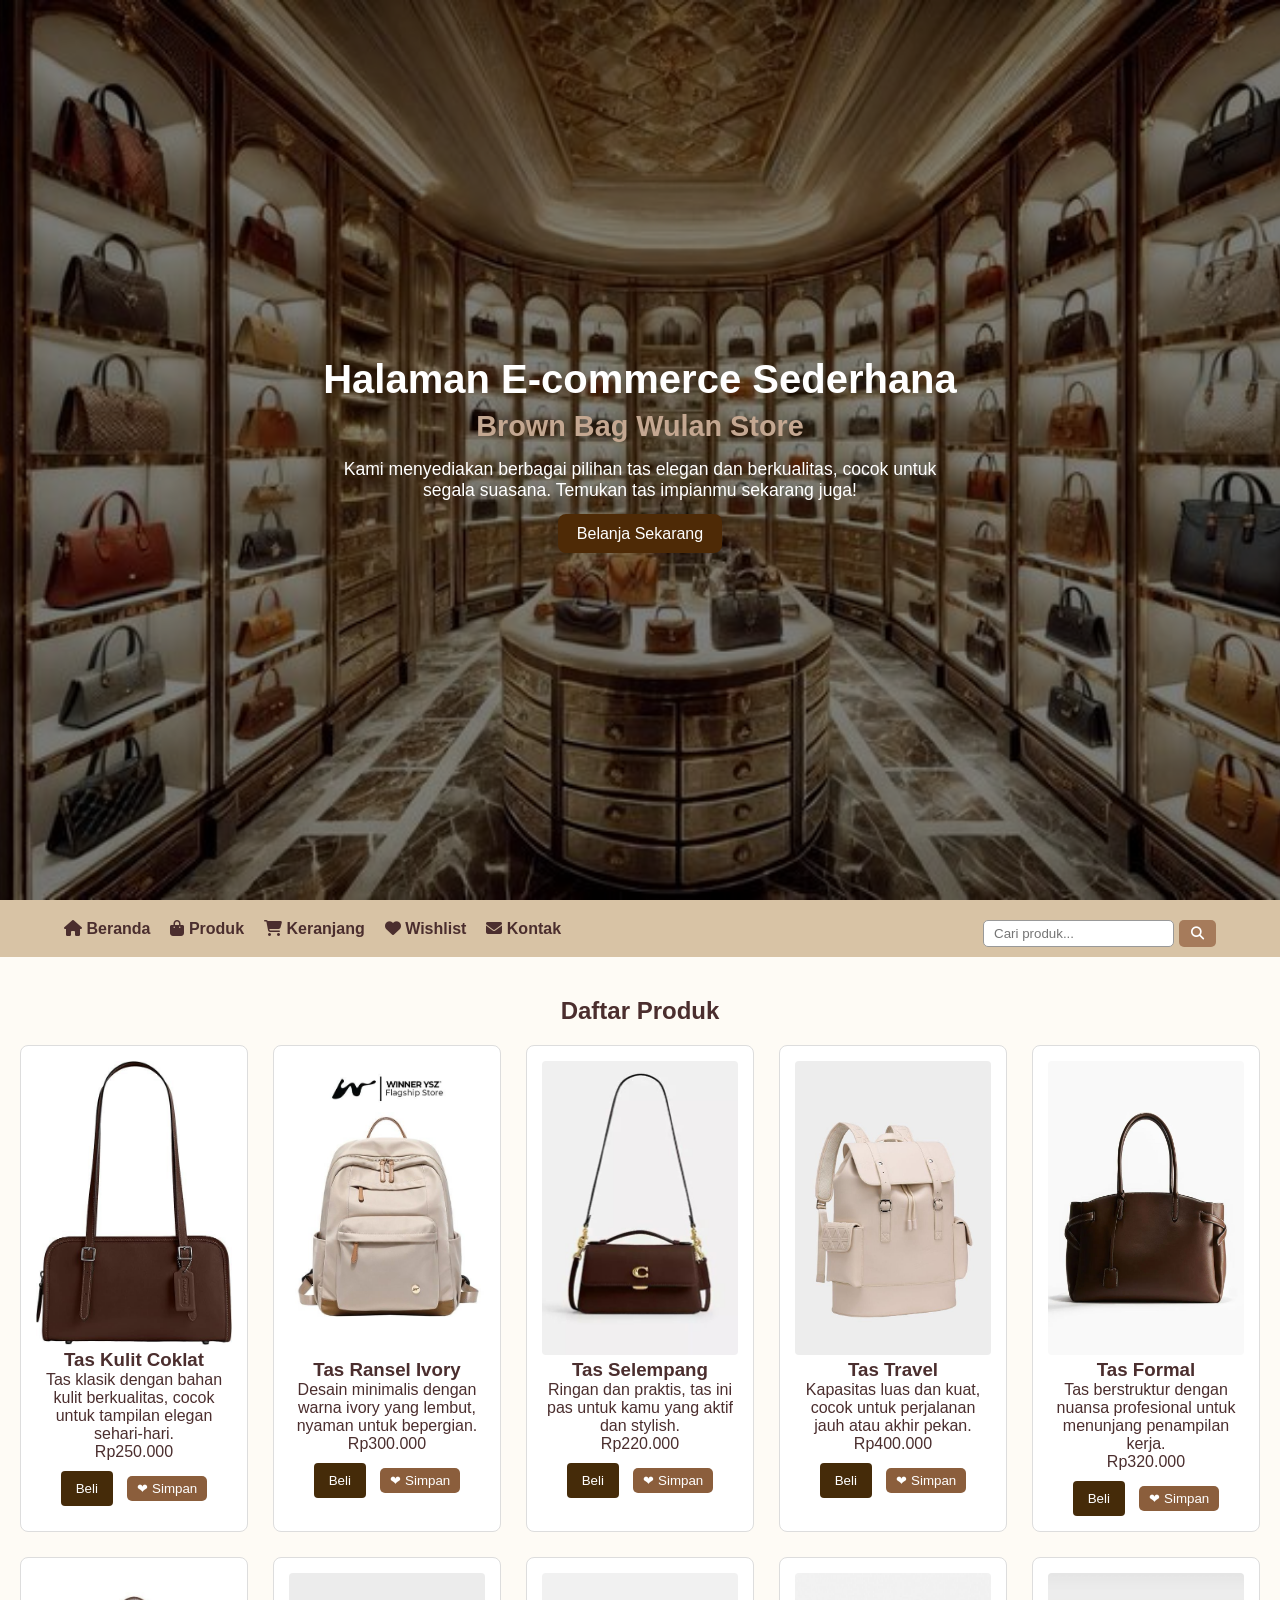
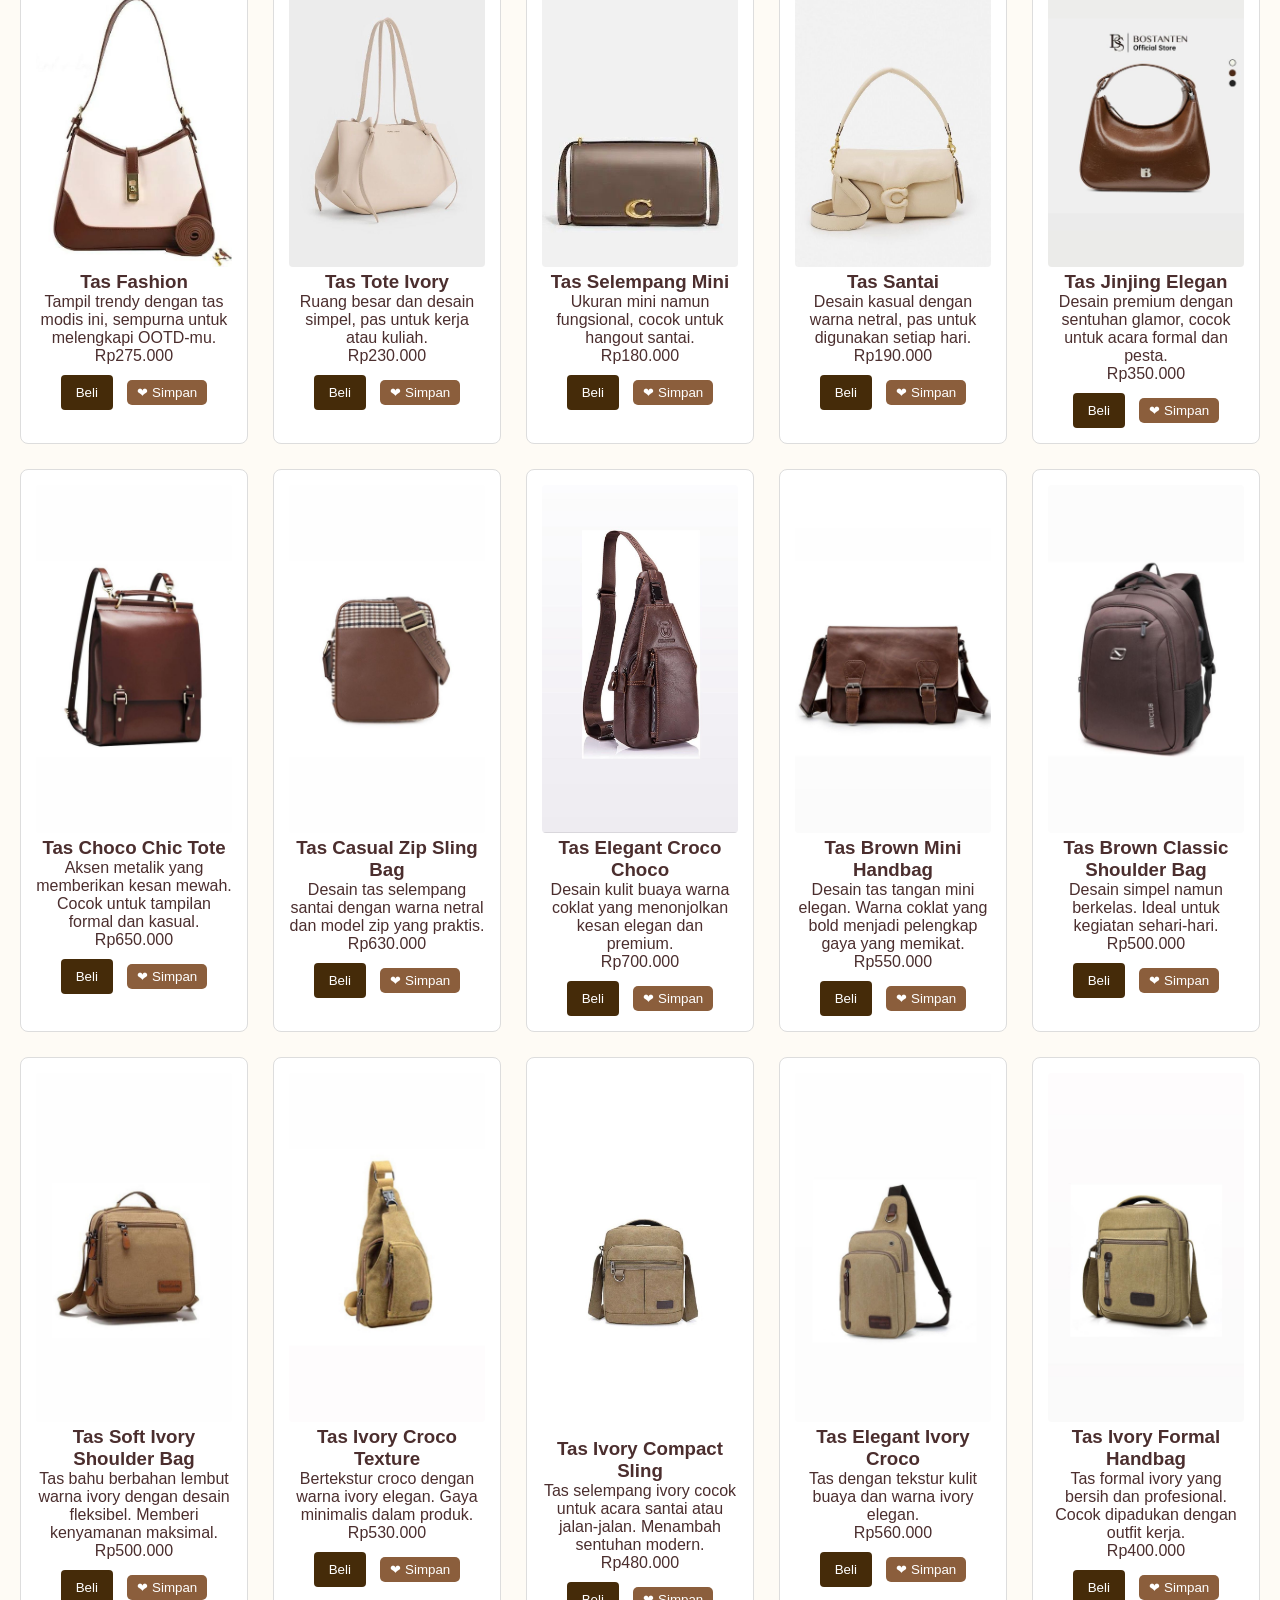
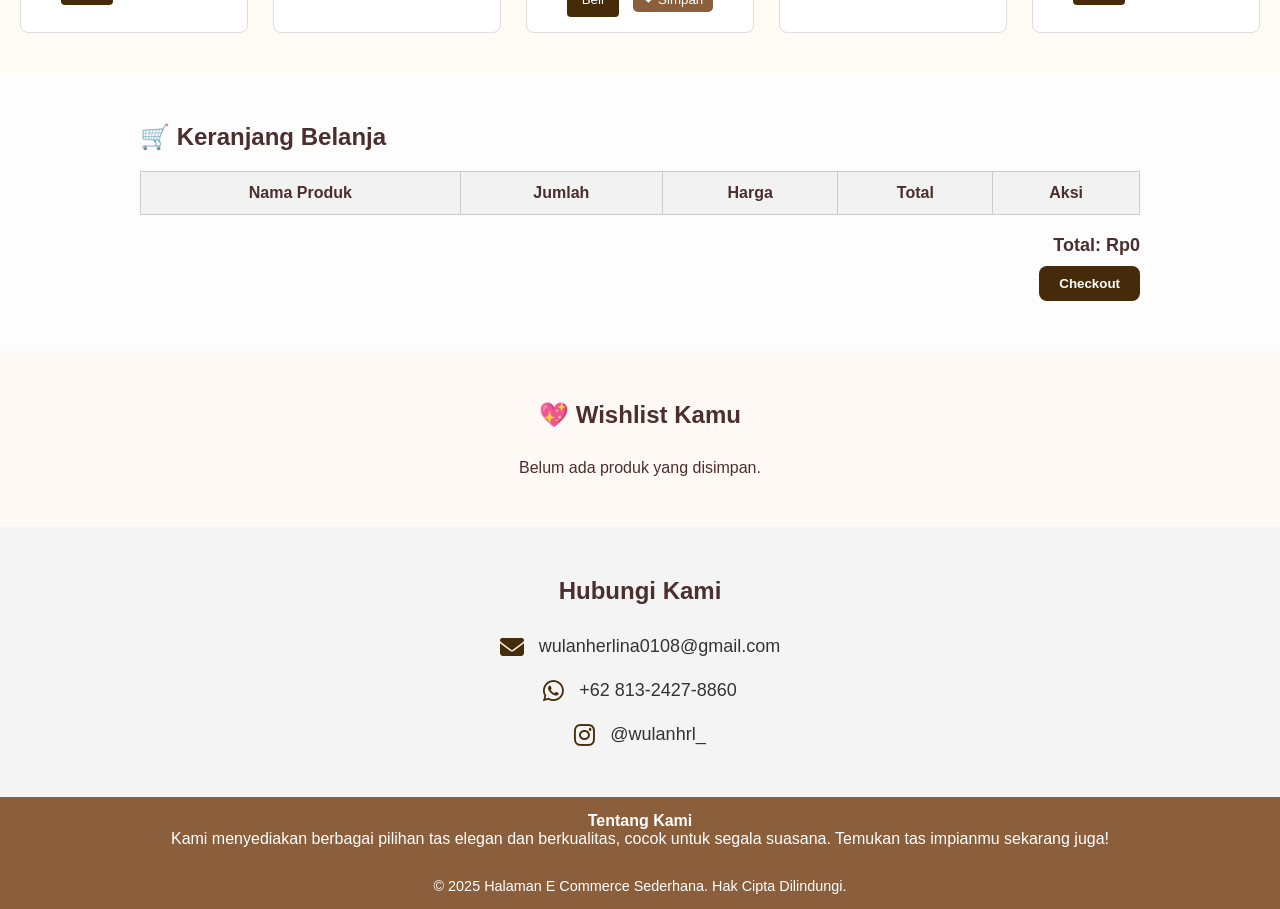
==== index.html @ 9aca9871 "Initial commit" ====
<!DOCTYPE html>
<html lang="id">
<head>
  <meta charset="UTF-8" />
  <meta name="viewport" content="width=device-width, initial-scale=1.0"/>
  <title>Halaman E-commerce Sederhana</title>
  <link rel="stylesheet" href="css/style.css" />
  <link rel="stylesheet" href="https://cdnjs.cloudflare.com/ajax/libs/font-awesome/6.5.0/css/all.min.css">
</head>
<body>

  <!-- Hero Section / Beranda -->
  <header class="hero">
    <div class="overlay"></div>
    <div class="hero-content">
      <h1>Halaman E-commerce Sederhana</h1>
      <h2>Brown Bag Wulan Store</h2>
      <p>Kami menyediakan berbagai pilihan tas elegan dan berkualitas, cocok untuk segala suasana. Temukan tas impianmu sekarang juga!</p>
      <a href="#produk" class="btn">Belanja Sekarang</a>
    </div>
  </header>

  <!-- Navigasi -->
  <nav class="main-nav">
    <ul>
      <li><a href="#"><i class="fa fa-home"></i> Beranda</a></li>
      <li><a href="#produk"><i class="fa fa-bag-shopping"></i> Produk</a></li>
      <li><a href="#keranjang"><i class="fa fa-cart-shopping"></i> Keranjang</a></li>
      <li><a href="#wishlist"><i class="fa fa-heart"></i> Wishlist</a></li>
      <li><a href="#kontak"><i class="fa fa-envelope"></i> Kontak</a></li>
    </ul>
    <div class="search-box">
      <input type="text" placeholder="Cari produk...">
      <button><i class="fas fa-search"></i></button>
    </div>
  </nav>

  <!-- Produk -->
  <main id="produk">
    <h2>Daftar Produk</h2>
    <div class="product-grid">
  
      <div class="product">
        <img src="image/tas1.jpg" alt="Tas Kulit Coklat">
        <h3>Tas Kulit Coklat</h3>
        <p>Tas klasik dengan bahan kulit berkualitas, cocok untuk tampilan elegan sehari-hari.</p>
        <p>Rp250.000</p>
        <button class="beli-btn" data-nama="Tas Kulit Coklat" data-harga="250000">Beli</button>
      </div>
  
      <div class="product">
        <img src="image/tas2.jpg" alt="Tas Ransel Ivory">
        <h3>Tas Ransel Ivory</h3>
        <p>Desain minimalis dengan warna ivory yang lembut, nyaman untuk bepergian.</p>
        <p>Rp300.000</p>
        <button class="beli-btn" data-nama="Tas Ransel Ivory" data-harga="300000">Beli</button>
      </div>
  
      <div class="product">
        <img src="image/tas3.jpg" alt="Tas Selempang">
        <h3>Tas Selempang</h3>
        <p>Ringan dan praktis, tas ini pas untuk kamu yang aktif dan stylish.</p>
        <p>Rp220.000</p>
        <button class="beli-btn" data-nama="Tas Selempang" data-harga="220000">Beli</button>
      </div>
  
      <div class="product">
        <img src="image/tas4.jpg" alt="Tas Travel">
        <h3>Tas Travel</h3>
        <p>Kapasitas luas dan kuat, cocok untuk perjalanan jauh atau akhir pekan.</p>
        <p>Rp400.000</p>
        <button class="beli-btn" data-nama="Tas Travel" data-harga="400000">Beli</button>
      </div>
  
      <div class="product">
        <img src="image/tas5.jpg" alt="Tas Formal">
        <h3>Tas Formal</h3>
        <p>Tas berstruktur dengan nuansa profesional untuk menunjang penampilan kerja.</p>
        <p>Rp320.000</p> 
        <button class="beli-btn" data-nama="Tas Formal" data-harga="320000">Beli</button>
      </div>
  
      <div class="product">
        <img src="image/tas6.jpg" alt="Tas Fashion">
        <h3>Tas Fashion</h3>
        <p>Tampil trendy dengan tas modis ini, sempurna untuk melengkapi OOTD-mu.</p>
        <p>Rp275.000</p>
        <button class="beli-btn" data-nama="Tas Fashion" data-harga="275000">Beli</button>
      </div>
  
      <div class="product">
        <img src="image/tas7.jpg" alt="Tas Tote Ivory">
        <h3>Tas Tote Ivory</h3>
        <p>Ruang besar dan desain simpel, pas untuk kerja atau kuliah.</p>
        <p>Rp230.000</p>
        <button class="beli-btn" data-nama="Tas Tote Ivory" data-harga="230000">Beli</button>
      </div>

      <div class="product">
        <img src="image/tas8.jpg" alt="Tas Selempang Mini">
        <h3>Tas Selempang Mini</h3>
        <p>Ukuran mini namun fungsional, cocok untuk hangout santai.</p>
        <p>Rp180.000</p>
        <button class="beli-btn" data-nama="Tas Selempang Mini" data-harga="180000">Beli</button>
      </div>
  
      <div class="product">
        <img src="image/tas9.jpg" alt="Tas Santai">
        <h3>Tas Santai</h3>
        <p>Desain kasual dengan warna netral, pas untuk digunakan setiap hari.</p>
        <p>Rp190.000</p>
        <button class="beli-btn" data-nama="Tas Santai" data-harga="190000">Beli</button>
      </div>

      <div class="product">
        <img src="image/tas10.jpg" alt="Tas Jinjing Elegan">
        <h3>Tas Jinjing Elegan</h3>
        <p>Desain premium dengan sentuhan glamor, cocok untuk acara formal dan pesta.</p>
        <p>Rp350.000</p>
        <button class="beli-btn" data-nama="Tas Jinjing Elegan" data-harga="350000">Beli</button>
      </div>

      <div class="product">
        <img src="image/tas11.jpg" alt="Tas Choco Chic Tote">
        <h3>Tas Choco Chic Tote</h3>
        <p>Aksen metalik yang memberikan kesan mewah. Cocok untuk tampilan formal dan kasual.</p>
        <p>Rp650.000</p>
        <button class="beli-btn" data-nama="Tas Choco Chic Tote" data-harga="650000">Beli</button>
      </div>

      <div class="product">
        <img src="image/tas12.jpg" alt="Tas Casual Zip Sling Bag">
        <h3>Tas Casual Zip Sling Bag</h3>
        <p>Desain tas selempang santai dengan warna netral dan model zip yang praktis.</p>
        <p>Rp630.000</p>
        <button class="beli-btn" data-nama="Tas Casual Zip Sling Bag" data-harga="630000">Beli</button>
      </div>

      <div class="product">
        <img src="image/tas13.jpg" alt="Tas Elegant Croco Choco">
        <h3>Tas Elegant Croco Choco</h3>
        <p>Desain kulit buaya warna coklat yang menonjolkan kesan elegan dan premium.</p>
        <p>Rp700.000</p>
        <button class="beli-btn" data-nama="Tas Elegant Croco Choco" data-harga="700000">Beli</button>
      </div>

      <div class="product">
        <img src="image/tas14.jpg" alt="Tas Brown Mini Handbag">
        <h3>Tas Brown Mini Handbag</h3>
        <p>Desain tas tangan mini elegan. Warna coklat yang bold menjadi pelengkap gaya yang memikat.</p>
        <p>Rp550.000</p>
        <button class="beli-btn" data-nama="Tas Brown Mini Handbag" data-harga="550000">Beli</button>
      </div>

      <div class="product">
        <img src="image/tas15.jpg" alt="Tas Brown Classic Shoulder Bag">
        <h3>Tas Brown Classic Shoulder Bag</h3>
        <p>Desain simpel namun berkelas. Ideal untuk kegiatan sehari-hari.</p>
        <p>Rp500.000</p>
        <button class="beli-btn" data-nama="Tas Brown Classic Shoulder Bag" data-harga="500000">Beli</button>
      </div>

      <div class="product">
        <img src="image/tas16.jpg" alt="Tas Soft Ivory Shoulder Bag">
        <h3>Tas Soft Ivory Shoulder Bag</h3>
        <p>Tas bahu berbahan lembut warna ivory dengan desain fleksibel. Memberi kenyamanan maksimal.</p>
        <p>Rp500.000</p>
        <button class="beli-btn" data-nama="Tas Soft Ivory Shoulder Bag" data-harga="500000">Beli</button>
      </div>

      <div class="product">
        <img src="image/tas17.jpg" alt="Tas Ivory Croco Texture ">
        <h3>Tas Ivory Croco Texture</h3>
        <p>Bertekstur croco dengan warna ivory elegan. Gaya minimalis dalam produk.</p>
        <p>Rp530.000</p>
        <button class="beli-btn" data-nama="Tas Ivory Croco Texture " data-harga="530000">Beli</button>
      </div>

      <div class="product">
        <img src="image/tas18.jpg" alt="Tas Ivory Compact Sling">
        <h3>Tas Ivory Compact Sling</h3>
        <p>Tas selempang ivory cocok untuk acara santai atau jalan-jalan. Menambah sentuhan modern.</p>
        <p>Rp480.000</p>
        <button class="beli-btn" data-nama="Tas Ivory Compact Sling" data-harga="480000">Beli</button>
      </div>

      <div class="product">
        <img src="image/tas19.jpg" alt="Tas Elegant Ivory Croco">
        <h3>Tas Elegant Ivory Croco</h3>
        <p>Tas dengan tekstur kulit buaya dan warna ivory elegan.</p>
        <p>Rp560.000</p>
        <button class="beli-btn" data-nama="Tas Elegant Ivory Croco" data-harga="560000">Beli</button>
      </div>

      <div class="product">
        <img src="image/tas20.jpg" alt="Tas Ivory Formal Handbag">
        <h3>Tas Ivory Formal Handbag</h3>
        <p>Tas formal ivory yang bersih dan profesional. Cocok dipadukan dengan outfit kerja.</p>
        <p>Rp400.000</p>
        <button class="beli-btn" data-nama="Tas Ivory Formal Handbag" data-harga="400000">Beli</button>
      </div>

    </div>
  </main>

<!-- Keranjang -->
<section id="keranjang">
  <div class="container">
    <h2>🛒 Keranjang Belanja</h2>
    <div class="cart-wrapper">
      <table class="cart-table" id="tabel-keranjang">
        <thead>
          <tr>
            <th>Nama Produk</th>
            <th>Jumlah</th>
            <th>Harga</th>
            <th>Total</th>
            <th>Aksi</th>
          </tr>
        </thead>
        <tbody>
          <!-- Item akan ditambahkan di sini -->
        </tbody>
      </table>
      <div class="cart-summary">
        <p id="total-belanja">Total: Rp0</p>
        <button id="checkout" class="checkout-btn">Checkout</button>
      </div>
    </div>
  </div>
</section>

<!-- Wishlist -->
<section id="wishlist">
  <div class="container">
    <h2>💖 Wishlist Kamu</h2>
    <ul id="wishlist-list" class="wishlist-list"></ul>
      <!-- Daftar produk akan diisi via JavaScript -->
    </ul>
  </div>
</section>

<!-- Kontak -->
<section id="kontak">
  <div class="container">
    <h2>Hubungi Kami</h2>
    <div class="kontak-list">

      <div class="kontak-item">
        <i class="fas fa-envelope"></i>
        <p><a href="mailto:wulanherlina0108@gmail.com">wulanherlina0108@gmail.com</a></p>
      </div>

      <div class="kontak-item">
        <i class="fab fa-whatsapp"></i>
        <p><a href="https://wa.me/6281324278860" target="_blank">+62 813-2427-8860</a></p>
      </div>

      <div class="kontak-item">
        <i class="fab fa-instagram"></i>
        <p><a href="https://instagram.com/wulanhrl_" target="_blank">@wulanhrl_</a></p>
      </div>

    </div>
  </div>
</section>

<footer>
  <div class="footer-container">
    <div class="footer-section">
      <h4>Tentang Kami</h4>
      <p>Kami menyediakan berbagai pilihan tas elegan dan berkualitas, cocok untuk segala suasana. Temukan tas impianmu sekarang juga!</p>
    </div>
   
  </div>
  <div class="footer-bottom">
    <p>&copy; 2025 Halaman E Commerce Sederhana. Hak Cipta Dilindungi.</p>
  </div>
</footer>

<!-- Notifikasi -->
<div class="notification" id="notif">Produk telah ditambahkan ke keranjang!</div>

  <script>
    // Ambil elemen pencarian dan produk
    const searchInput = document.querySelector('.search-box input');
    const products = document.querySelectorAll('.product');
  
    // Event saat user mengetik
    searchInput.addEventListener('input', function () {
      const keyword = searchInput.value.toLowerCase();
  
      products.forEach(product => {
        const productName = product.querySelector('h3').textContent.toLowerCase();
  
        // Tampilkan/hilangkan berdasarkan kata kunci
        if (productName.includes(keyword)) {
          product.style.display = 'block';
        } else {
          product.style.display = 'none';
        }
      });
    });
  </script>

<!-- Modal Checkout -->
<div id="checkout-modal" class="modal">
  <div class="modal-content">
    <span class="close-modal">&times;</span>
    <h2>Checkout</h2>
    <form id="checkout-form">
      <input type="text" placeholder="Nama Lengkap" required><br>
      <input type="text" placeholder="Alamat Lengkap" required><br>
      <select required>
        <option value="">Pilih Metode Pembayaran</option>
        <option value="transfer">Transfer Bank</option>
        <option value="cod">Cash on Delivery</option>
        <option value="qris">QRIS</option>
      </select><br>
      <button type="submit" class="checkout-btn">Kirim Pesanan</button>
    </form>
  </div>
</div>

<!-- Wishlist -->
<div id="wishlist-notif" class="notification">Produk disimpan ke Wishlist!</div>

<script>
  const keranjang = [];
  const tabelKeranjang = document.querySelector('#tabel-keranjang tbody');
  const totalBelanja = document.getElementById('total-belanja');

  const notif = document.getElementById('notif');

document.querySelectorAll('.beli-btn').forEach(btn => {
  btn.addEventListener('click', () => {
    const nama = btn.dataset.nama;
    const harga = parseInt(btn.dataset.harga);

    // Cek apakah produk sudah ada
    const produkAda = keranjang.find(item => item.nama === nama);
    if (produkAda) {
      produkAda.jumlah++;
    } else {
      keranjang.push({ nama, harga, jumlah: 1 });
    }

    // Tampilkan notifikasi
    notif.style.display = 'block';
    setTimeout(() => {
      notif.style.display = 'none';
    }, 3000); // sembunyikan setelah 3 detik

    renderKeranjang();
  });
});

  function renderKeranjang() {
    tabelKeranjang.innerHTML = '';
    let total = 0;

    keranjang.forEach((item, index) => {
      const tr = document.createElement('tr');
      const subtotal = item.harga * item.jumlah;
      total += subtotal;

      tr.innerHTML = `
        <td>${item.nama}</td>
        <td>${item.jumlah}</td>
        <td>Rp${item.harga.toLocaleString()}</td>
        <td>Rp${subtotal.toLocaleString()}</td>
        <td><button onclick="hapusItem(${index})">Hapus</button></td>
      `;
      tabelKeranjang.appendChild(tr);
    });

    totalBelanja.textContent = `Total: Rp${total.toLocaleString()}`;
  }

  function hapusItem(index) {
    keranjang.splice(index, 1);
    renderKeranjang();
  }

  document.getElementById('checkout').addEventListener('click', () => {
    if (keranjang.length === 0) {
      alert("Keranjang masih kosong.");
    } else {
      alert("Checkout berhasil! Terima kasih sudah berbelanja.");
      keranjang.length = 0; // Kosongkan keranjang
      renderKeranjang();
    }
  });

  // Modal Checkout
const modal = document.getElementById("checkout-modal");
const closeModal = document.querySelector(".close-modal");
const formCheckout = document.getElementById("checkout-form");

document.getElementById("checkout").addEventListener("click", () => {
  if (keranjang.length === 0) {
    alert("Keranjang masih kosong.");
  } else {
    modal.style.display = "flex";
  }
});

closeModal.onclick = () => {
  modal.style.display = "none";
};

window.onclick = function(event) {
  if (event.target === modal) {
    modal.style.display = "none";
  }
};

formCheckout.addEventListener("submit", (e) => {
  e.preventDefault();
  alert("Pesanan kamu telah dikirim! Terima kasih 🙏");
  keranjang.length = 0;
  renderKeranjang();
  modal.style.display = "none";
});

// WISHLIST
const wishlistNotif = document.getElementById("wishlist-notif");

document.querySelectorAll(".product").forEach(product => {
  const simpanBtn = document.createElement("button");
  simpanBtn.innerHTML = "❤ Simpan";
  simpanBtn.style.marginLeft = "10px";
  simpanBtn.style.background = "#8b5e3c";
  simpanBtn.style.color = "#fff";
  simpanBtn.style.border = "none";
  simpanBtn.style.padding = "5px 10px";
  simpanBtn.style.borderRadius = "5px";
  simpanBtn.style.cursor = "pointer";

  simpanBtn.addEventListener("click", () => {
    const nama = product.querySelector("h3").textContent;
    saveToWishlist(nama);
    wishlistNotif.style.display = "block";
    setTimeout(() => {
      wishlistNotif.style.display = "none";
    }, 2000);
  });

  product.appendChild(simpanBtn);
});

function saveToWishlist(namaProduk) {
  let wishlist = JSON.parse(localStorage.getItem("wishlist")) || [];
  if (!wishlist.includes(namaProduk)) {
    wishlist.push(namaProduk);
    localStorage.setItem("wishlist", JSON.stringify(wishlist));
  }
}

function loadWishlist() {
  const wishlist = JSON.parse(localStorage.getItem("wishlist")) || [];
  const listEl = document.getElementById("wishlist-list");

  listEl.innerHTML = '';

  if (wishlist.length === 0) {
    listEl.innerHTML = '<p>Belum ada produk yang disimpan.</p>';
    return;
  }

  wishlist.forEach((namaProduk, index) => {
    const li = document.createElement("li");
    li.innerHTML = `
      <span>${namaProduk}</span>
      <button onclick="hapusDariWishlist(${index})">Hapus</button>
    `;
    listEl.appendChild(li);
  });
}

function hapusDariWishlist(index) {
  const wishlist = JSON.parse(localStorage.getItem("wishlist")) || [];
  wishlist.splice(index, 1);
  localStorage.setItem("wishlist", JSON.stringify(wishlist));
  loadWishlist();
}

// Jalankan loadWishlist saat halaman dimuat
document.addEventListener('DOMContentLoaded', loadWishlist);
</script>

</body>
</html>
---- css/style.css ----
/* Warna utama: coklat dan ivory */
/* Reset dan dasar */
* {
  margin: 0;
  padding: 0;
  box-sizing: border-box;
  font-family: 'Segoe UI', sans-serif;
}

body {
  background-color: #fefbf5;
  color: #4b2e2e;
}

/* Hero / Beranda */
.hero {
  background: url('../image/background.jpg') no-repeat center center/cover;
  height: 100vh;
  color: white;
  position: relative;
}

.overlay {
  background-color: rgba(75, 46, 46, 0.6);
  width: 100%;
  height: 100%;
  display: flex;
  align-items: center;
  justify-content: center;
}

.hero {
  height: 100vh;
  background-image: url('../image/hero-bg.jpg');
  background-size: cover;
  background-position: center;
  position: relative;
  display: flex;
  align-items: center;
  justify-content: center;
  color: white;
}

.hero .overlay {
  position: absolute;
  top: 0;
  left: 0;
  height: 100%;
  width: 100%;
  background-color: rgba(0, 0, 0, 0.5); /* supaya teks lebih jelas */
}

.hero-content {
  position: relative;
  z-index: 1;
  text-align: center;
  max-width: 700px;
  padding: 2rem;
}

.hero-content h1 {
  font-size: 2.5rem;
  margin-bottom: 0.5rem;
}

.hero-content h2 {
  font-size: 1.8rem;
  margin-bottom: 1rem;
  color: #c4a791;
}

.hero-content p {
  font-size: 1.1rem;
  margin-bottom: 1.5rem;
}

.hero-content .btn {
  background-color: #4e2a06;
  color: #fff;
  padding: 0.7rem 1.2rem;
  text-decoration: none;
  border-radius: 8px;
  transition: background-color 0.3s ease;
}

.hero-content .btn:hover {
  background-color: #a55f2a;
}

/* Navigasi */
.main-nav {
  background-color: #d8c3a5;
  display: flex;
  justify-content: space-between;
  align-items: center;
  padding: 10px 5%;
  flex-wrap: wrap;
}

.main-nav ul {
  list-style: none;
  display: flex;
  gap: 20px;
}

.main-nav a {
  text-decoration: none;
  color: #4b2e2e;
  font-weight: 600;
}

.main-nav a:hover {
  color: #fff;
}

.search-box {
  display: flex;
  gap: 5px;
  margin-top: 10px;
}

.search-box input {
  padding: 5px 10px;
  border-radius: 5px;
  border: 1px solid #999;
}

.search-box button {
  background-color: #a67b5b;
  color: white;
  border: none;
  padding: 6px 12px;
  border-radius: 5px;
  cursor: pointer;
}

.search-box button:hover {
  background-color: #5c4033;
}

main {
  padding: 40px 20px;
  text-align: center;
}

.product-grid {
  display: grid;
  grid-template-columns: repeat(auto-fit, minmax(200px, 1fr));
  gap: 25px;
  margin-top: 20px;
}

.product {
  background-color: #fff;
  border: 1px solid #ddd;
  border-radius: 8px;
  padding: 15px;
  transition: transform 0.2s;
}

.product:hover {
  transform: scale(1.03);
}

.product img {
  max-width: 100%;
  height: auto;
  border-radius: 4px;
}

.product button {
  margin-top: 10px;
  padding: 10px 15px;
  background-color: #452b09;
  color: white;
  border: none;
  border-radius: 4px;
  cursor: pointer;
}

#keranjang {
  background-color: #fdfdfd;
  padding: 50px 20px;
}

.container {
  max-width: 1000px;
  margin: 0 auto;
}

.cart-wrapper {
  margin-top: 20px;
  overflow-x: auto;
}

.cart-table {
  width: 100%;
  border-collapse: collapse;
  margin-bottom: 20px;
}

.cart-table th,
.cart-table td {
  border: 1px solid #ccc;
  padding: 12px;
  text-align: center;
}

.cart-table th {
  background-color: #f2f2f2;
  font-weight: bold;
}

.cart-summary {
  text-align: right;
}

.cart-summary p {
  font-size: 18px;
  font-weight: bold;
  margin-bottom: 10px;
}

.checkout-btn {
  background-color: #452b09;
  color: white;
  padding: 10px 20px;
  border: none;
  border-radius: 8px;
  cursor: pointer;
  font-weight: bold;
}

.checkout-btn:hover {
  background-color: #452b09;
}

#kontak {
  background-color: #f4f4f4;
  padding: 50px 20px;
  text-align: center;
}

.kontak-list {
  display: flex;
  flex-direction: column;
  gap: 20px;
  align-items: center;
  margin-top: 30px;
}

.kontak-item {
  display: flex;
  align-items: center;
  gap: 15px;
  font-size: 18px;
}

.kontak-item i {
  font-size: 24px;
  color: #452b09;
}

.kontak-item a {
  text-decoration: none;
  color: #333;
  font-weight: 500;
}

.kontak-item a:hover {
  color: #452b09;
}

footer {
  background-color: #8b5e3c;
  color: white;
  text-align: center;
  padding: 15px;
}

.footer-container {
  display: flex;
  flex-wrap: wrap;
  justify-content: space-between;
  gap: 20px;
  max-width: 1200px;
  margin: 0 auto;
}

.footer-section {
  flex: 1;
  min-width: 200px;
}

.footer-bottom {
  text-align: center;
  margin-top: 30px;
  font-size: 0.9em;
}

.notification {
  position: fixed;
  bottom: 20px;
  right: 20px;
  background: #452b09;
  color: #fff;
  padding: 12px 24px;
  border-radius: 10px;
  display: none;
  z-index: 999;
  box-shadow: 0 4px 10px rgba(0, 0, 0, 0.2);
  font-weight: bold;
}

#wishlist {
  background-color: #fff9f5;
  padding: 50px 20px;
  text-align: center;
}

.wishlist-list {
  list-style: none;
  padding: 0;
  margin-top: 30px;
}

.wishlist-list li {
  background: #fff;
  margin-bottom: 15px;
  padding: 15px;
  border-radius: 8px;
  display: flex;
  justify-content: space-between;
  align-items: center;
  box-shadow: 0 2px 6px rgba(0,0,0,0.1);
}

.wishlist-list button {
  background-color: #a55f2a;
  color: white;
  border: none;
  padding: 8px 12px;
  border-radius: 5px;
  cursor: pointer;
}

.wishlist-list button:hover {
  background-color: #4b2e2e;
}

@media (max-width: 768px) {
  .main-nav ul {
    flex-direction: column;
    gap: 10px;
  }

  .product-grid {
    grid-template-columns: 1fr;
  }

  .search-box {
    width: 100%;
    flex-direction: column;
  }
}

/* Modal Checkout */
.modal {
  display: none;
  position: fixed;
  z-index: 999;
  left: 0; top: 0;
  width: 100%; height: 100%;
  background-color: rgba(0,0,0,0.5);
  justify-content: center;
  align-items: center;
}

.modal-content {
  background: #fff;
  padding: 30px;
  border-radius: 10px;
  width: 90%;
  max-width: 400px;
  text-align: center;
  position: relative;
}

.modal-content input,
.modal-content select {
  width: 100%;
  padding: 10px;
  margin: 10px 0;
  border-radius: 6px;
  border: 1px solid #ccc;
}

.close-modal {
  position: absolute;
  top: 10px;
  right: 15px;
  font-size: 20px;
  cursor: pointer;
}
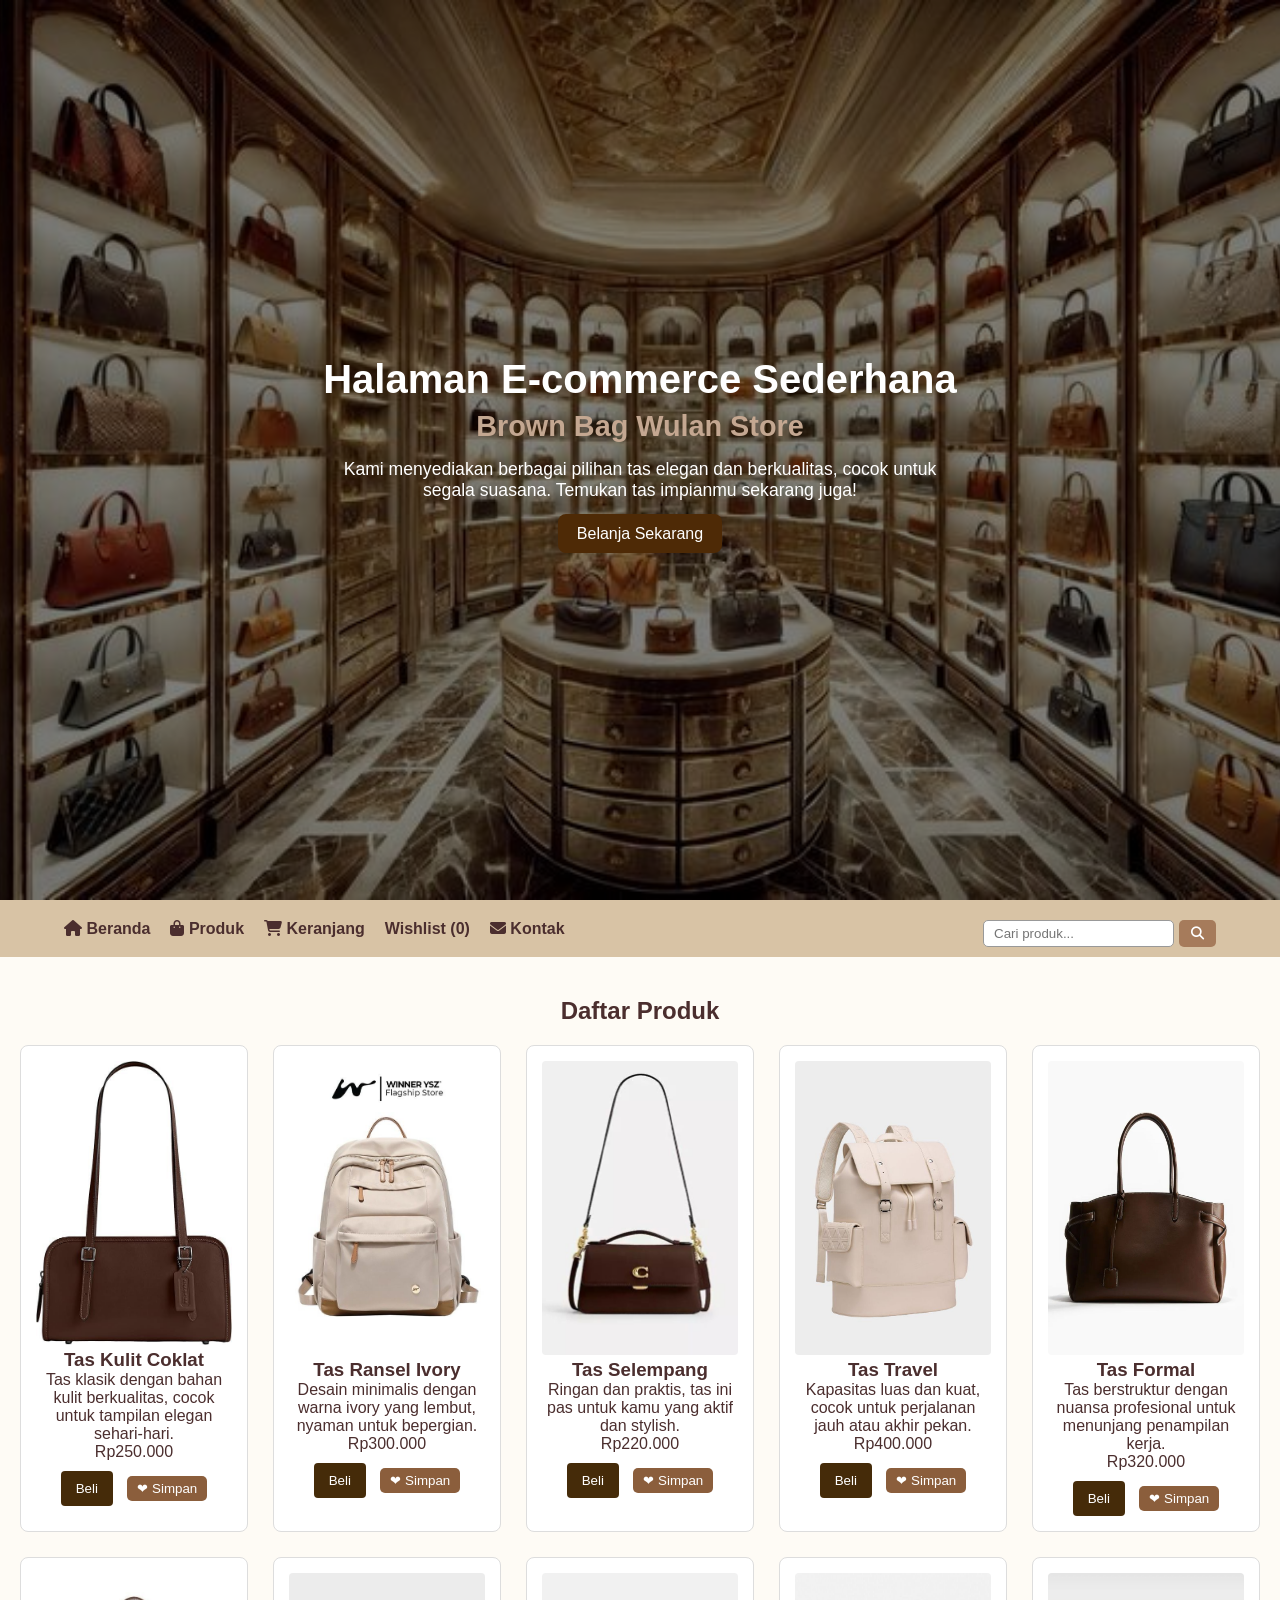
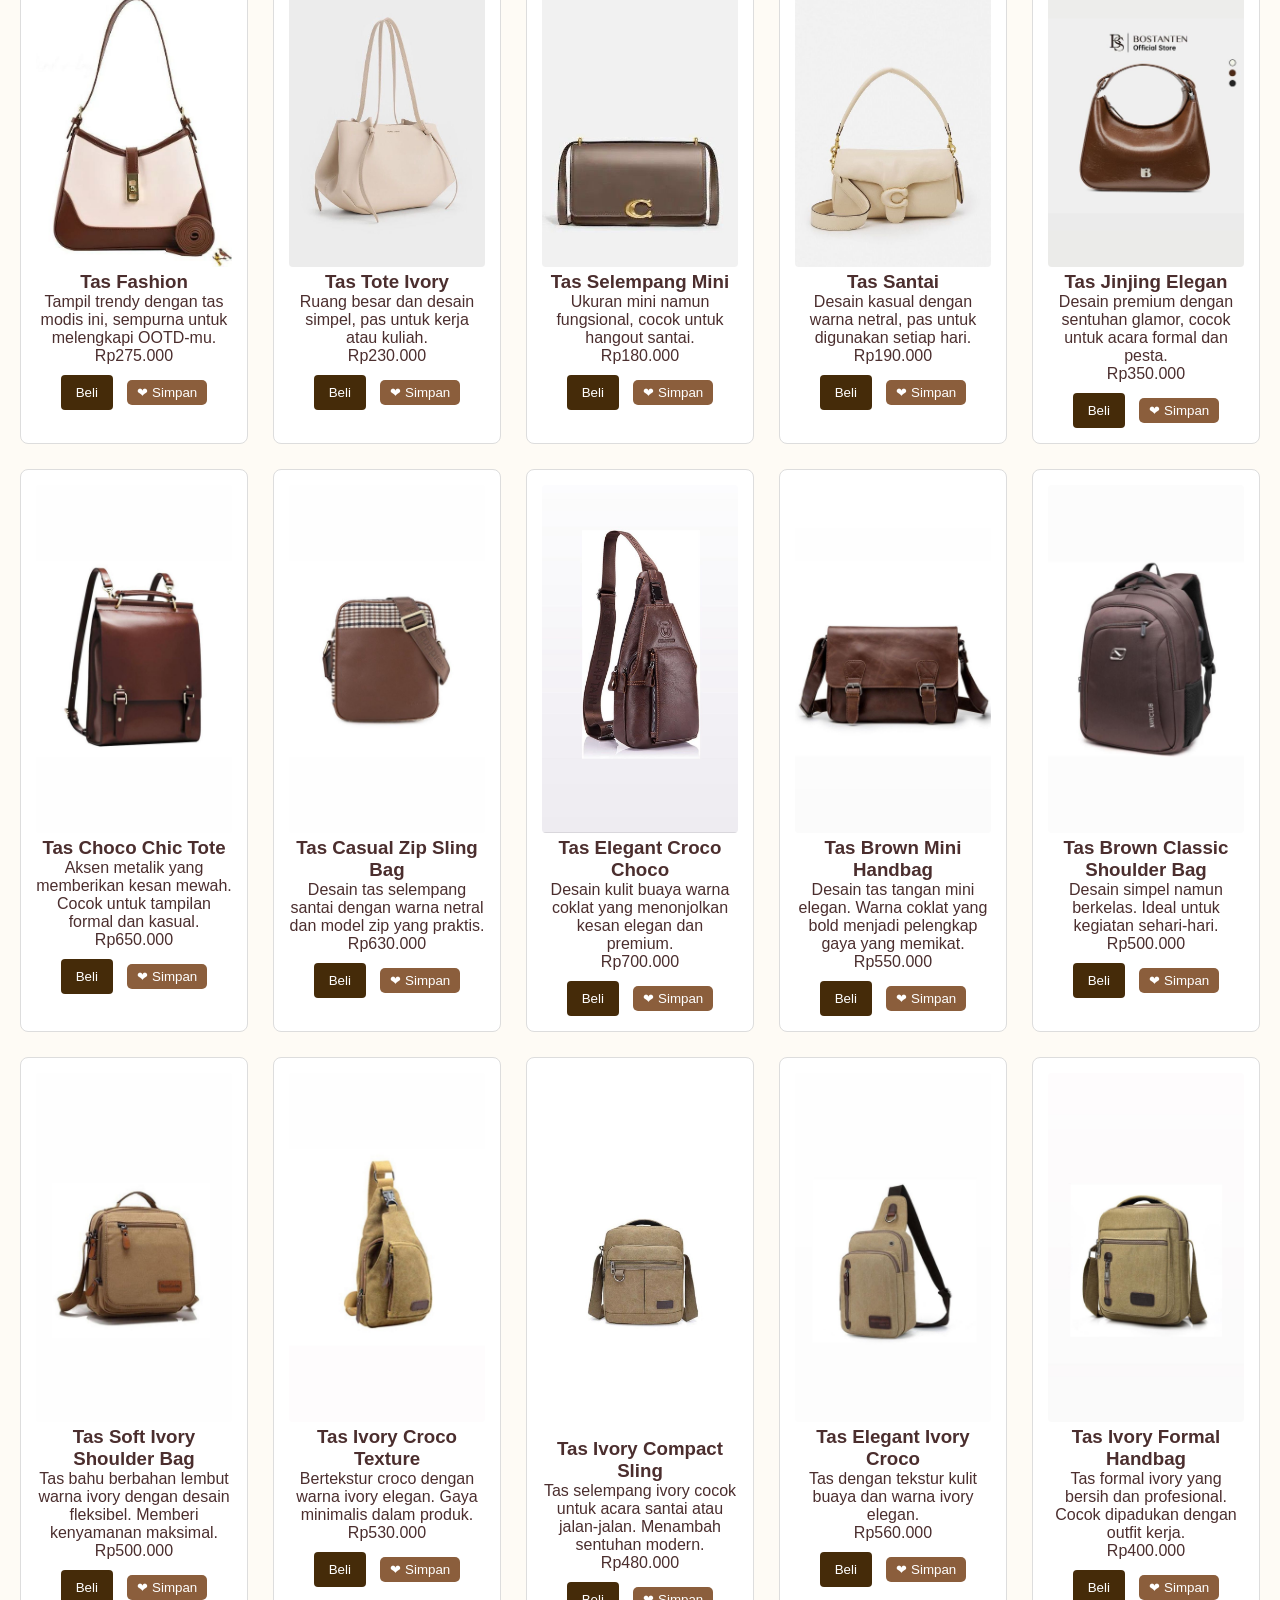
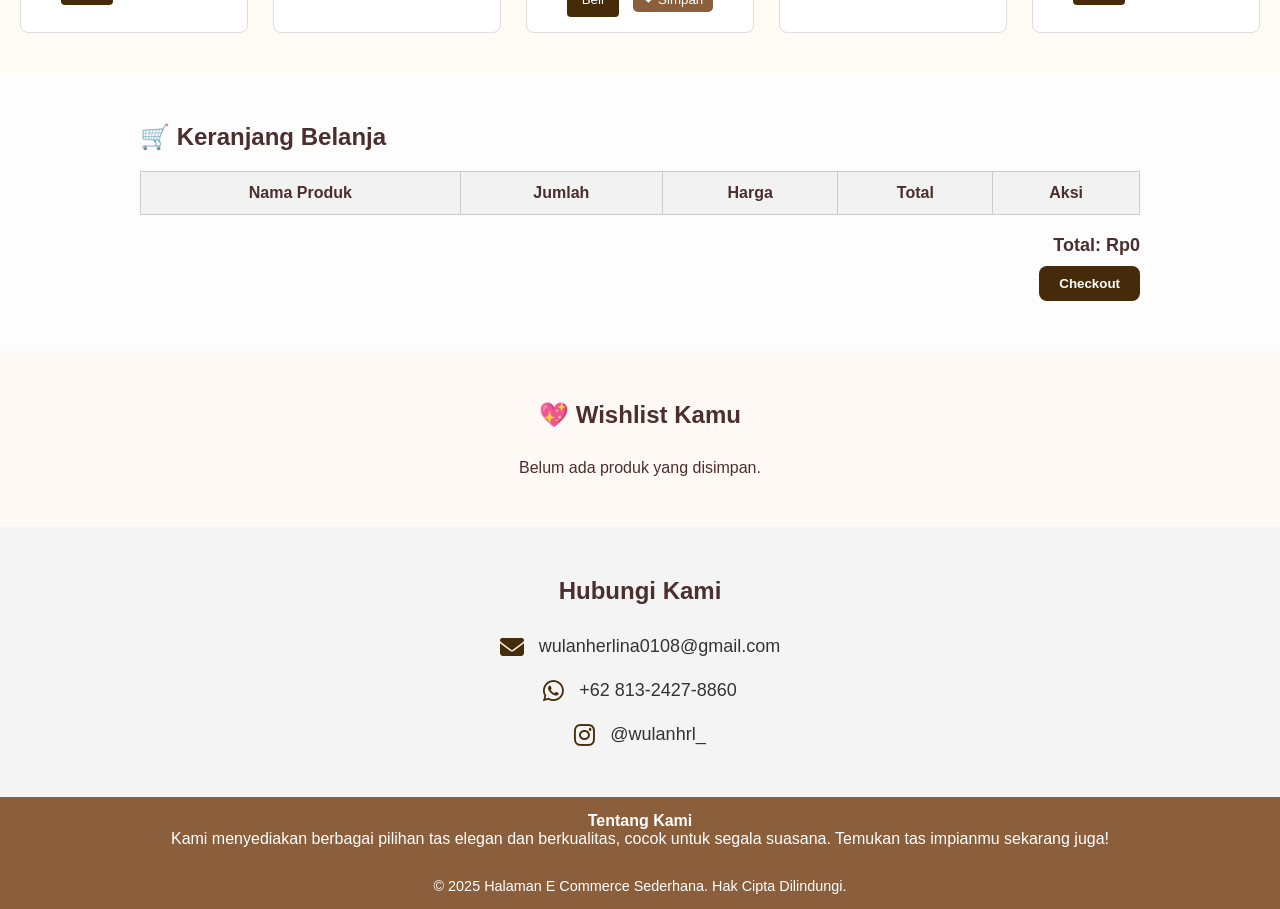
==== commit bfd9c11c: "Perubahan baru" ====
--- a/index.html
+++ b/index.html
@@ -423,12 +423,15 @@
   modal.style.display = "none";
 });
 
+// ============================
 // WISHLIST
+// ============================
 const wishlistNotif = document.getElementById("wishlist-notif");
 
 document.querySelectorAll(".product").forEach(product => {
   const simpanBtn = document.createElement("button");
-  simpanBtn.innerHTML = "❤ Simpan";
+  simpanBtn.textContent = "❤ Simpan";
+  simpanBtn.classList.add("wishlist-btn");
   simpanBtn.style.marginLeft = "10px";
   simpanBtn.style.background = "#8b5e3c";
   simpanBtn.style.color = "#fff";
@@ -439,20 +442,27 @@
 
   simpanBtn.addEventListener("click", () => {
     const nama = product.querySelector("h3").textContent;
-    saveToWishlist(nama);
+    const harga = product.querySelector("p:nth-of-type(2)").textContent;
+    const gambar = product.querySelector("img").getAttribute("src");
+
+    saveToWishlist(nama, harga, gambar);
+
     wishlistNotif.style.display = "block";
     setTimeout(() => {
       wishlistNotif.style.display = "none";
     }, 2000);
+
+    loadWishlist(); // perbarui tampilan wishlist
   });
 
   product.appendChild(simpanBtn);
 });
 
-function saveToWishlist(namaProduk) {
+function saveToWishlist(namaProduk, hargaProduk, gambarProduk) {
   let wishlist = JSON.parse(localStorage.getItem("wishlist")) || [];
-  if (!wishlist.includes(namaProduk)) {
-    wishlist.push(namaProduk);
+
+  if (!wishlist.some(item => item.nama === namaProduk)) {
+    wishlist.push({ nama: namaProduk, harga: hargaProduk, gambar: gambarProduk });
     localStorage.setItem("wishlist", JSON.stringify(wishlist));
   }
 }
@@ -465,17 +475,26 @@
 
   if (wishlist.length === 0) {
     listEl.innerHTML = '<p>Belum ada produk yang disimpan.</p>';
-    return;
-  }
-
-  wishlist.forEach((namaProduk, index) => {
-    const li = document.createElement("li");
-    li.innerHTML = `
-      <span>${namaProduk}</span>
-      <button onclick="hapusDariWishlist(${index})">Hapus</button>
-    `;
-    listEl.appendChild(li);
-  });
+  } else {
+    wishlist.forEach((item, index) => {
+      const li = document.createElement("li");
+      li.innerHTML = `
+        <img src="${item.gambar}" alt="${item.nama}" style="width: 80px; border-radius: 6px;">
+        <div>
+          <strong>${item.nama}</strong><br>
+          <span>${item.harga}</span>
+        </div>
+        <button onclick="hapusDariWishlist(${index})">Hapus</button>
+      `;
+      listEl.appendChild(li);
+    });
+  }
+
+  // Perbarui jumlah di menu navigasi
+  const link = document.querySelector('a[href="#wishlist"]');
+  if (link) {
+    link.textContent = `Wishlist (${wishlist.length})`;
+  }
 }
 
 function hapusDariWishlist(index) {
@@ -485,8 +504,7 @@
   loadWishlist();
 }
 
-// Jalankan loadWishlist saat halaman dimuat
-document.addEventListener('DOMContentLoaded', loadWishlist);
+document.addEventListener("DOMContentLoaded", loadWishlist);
 </script>
 
 </body>
--- a/css/style.css
+++ b/css/style.css
@@ -348,22 +348,6 @@
   background-color: #4b2e2e;
 }
 
-@media (max-width: 768px) {
-  .main-nav ul {
-    flex-direction: column;
-    gap: 10px;
-  }
-
-  .product-grid {
-    grid-template-columns: 1fr;
-  }
-
-  .search-box {
-    width: 100%;
-    flex-direction: column;
-  }
-}
-
 /* Modal Checkout */
 .modal {
   display: none;
@@ -402,3 +386,64 @@
   font-size: 20px;
   cursor: pointer;
 }
+
+@media (max-width: 768px) {
+  .wishlist-list li {
+    flex-direction: column;
+    align-items: flex-start;
+    gap: 10px;
+  }
+
+  .wishlist-list button {
+    width: 100%;
+  }
+}
+
+@media (max-width: 768px) {
+  .wishlist-list li {
+    flex-direction: column;
+    align-items: flex-start;
+    gap: 10px;
+  }
+
+  .wishlist-list button {
+    width: 100%;
+  }
+}
+
+@media (max-width: 768px) {
+  .product button {
+    width: 100%;
+  }
+}
+
+.wishlist-list li {
+  display: flex;
+  align-items: center;
+  gap: 15px;
+  padding: 10px;
+  border: 1px solid #ddd;
+  border-radius: 8px;
+  background: #fff;
+  flex-wrap: wrap;
+}
+
+.wishlist-list li div {
+  flex-grow: 1;
+}
+
+@media (max-width: 600px) {
+  .wishlist-list li {
+    flex-direction: column;
+    align-items: flex-start;
+  }
+
+  .wishlist-list li img {
+    width: 100%;
+    max-width: 200px;
+  }
+
+  .wishlist-list button {
+    width: 100%;
+  }
+}
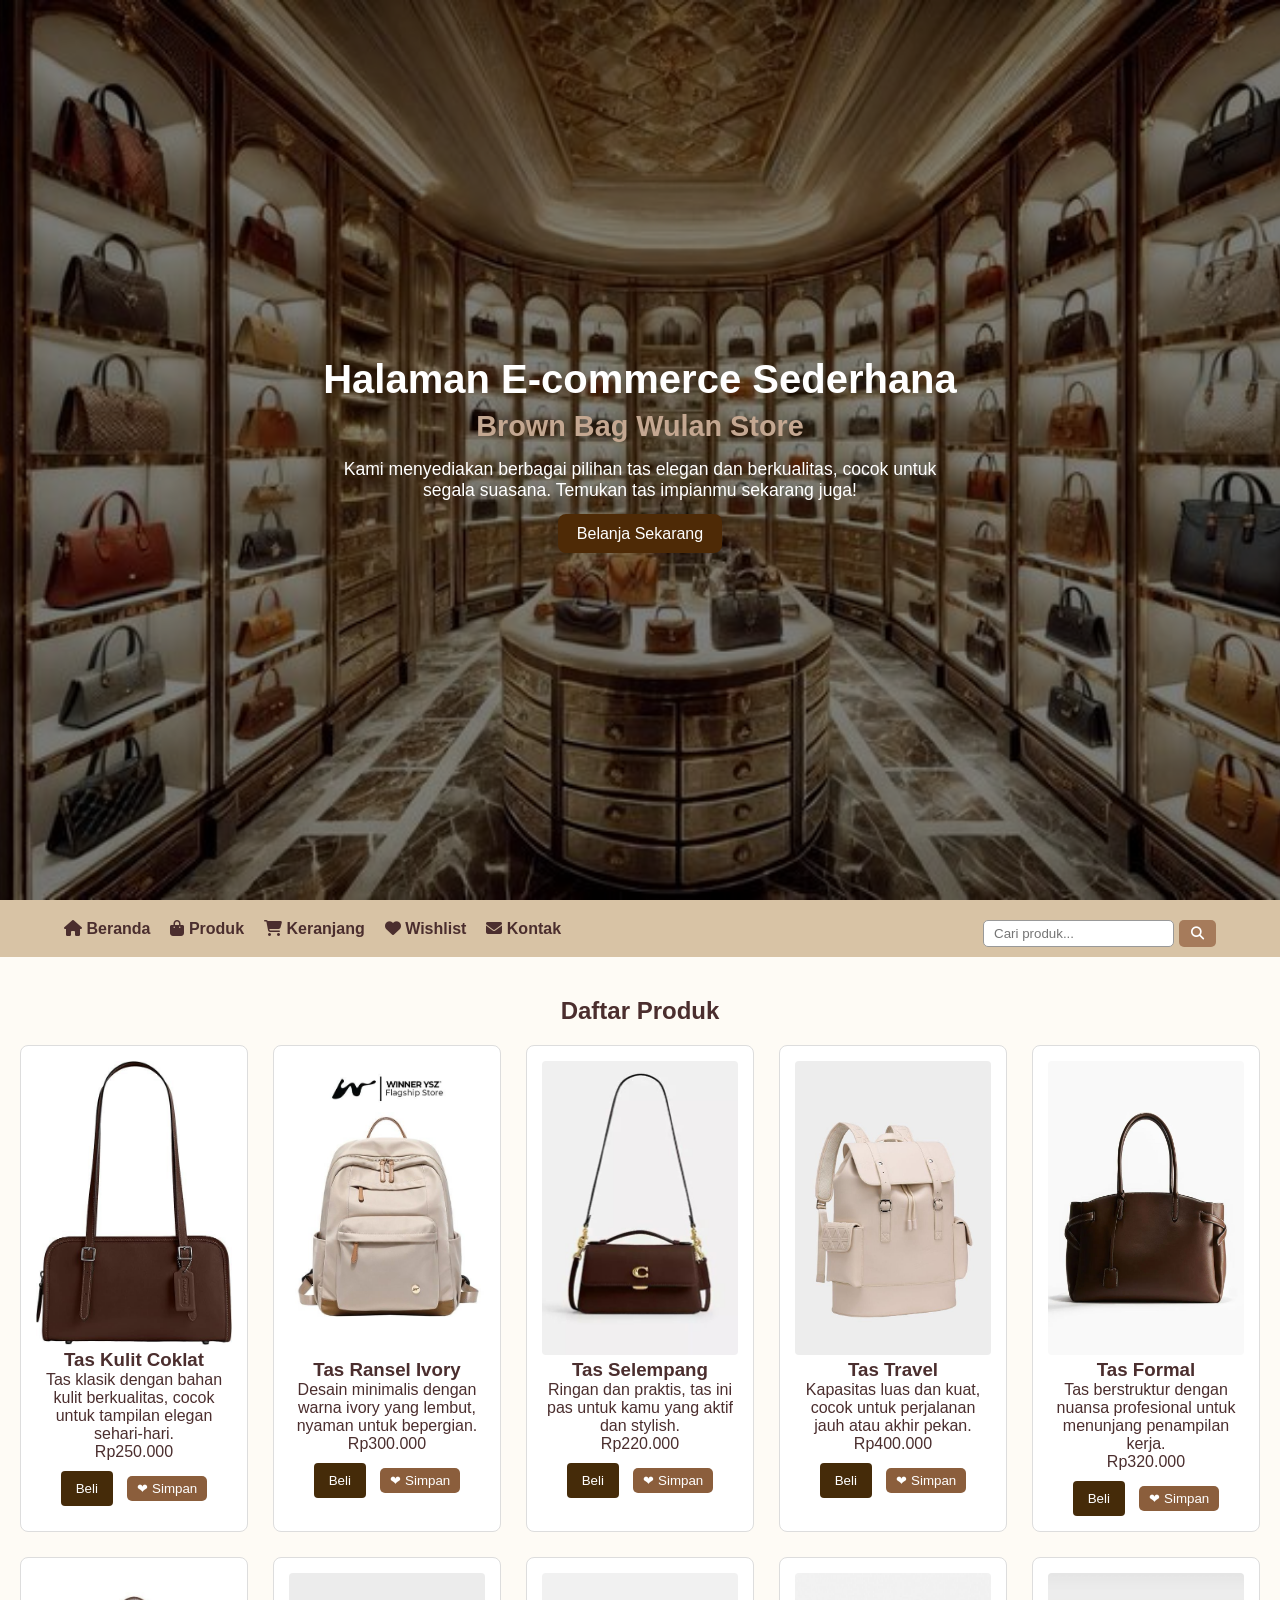
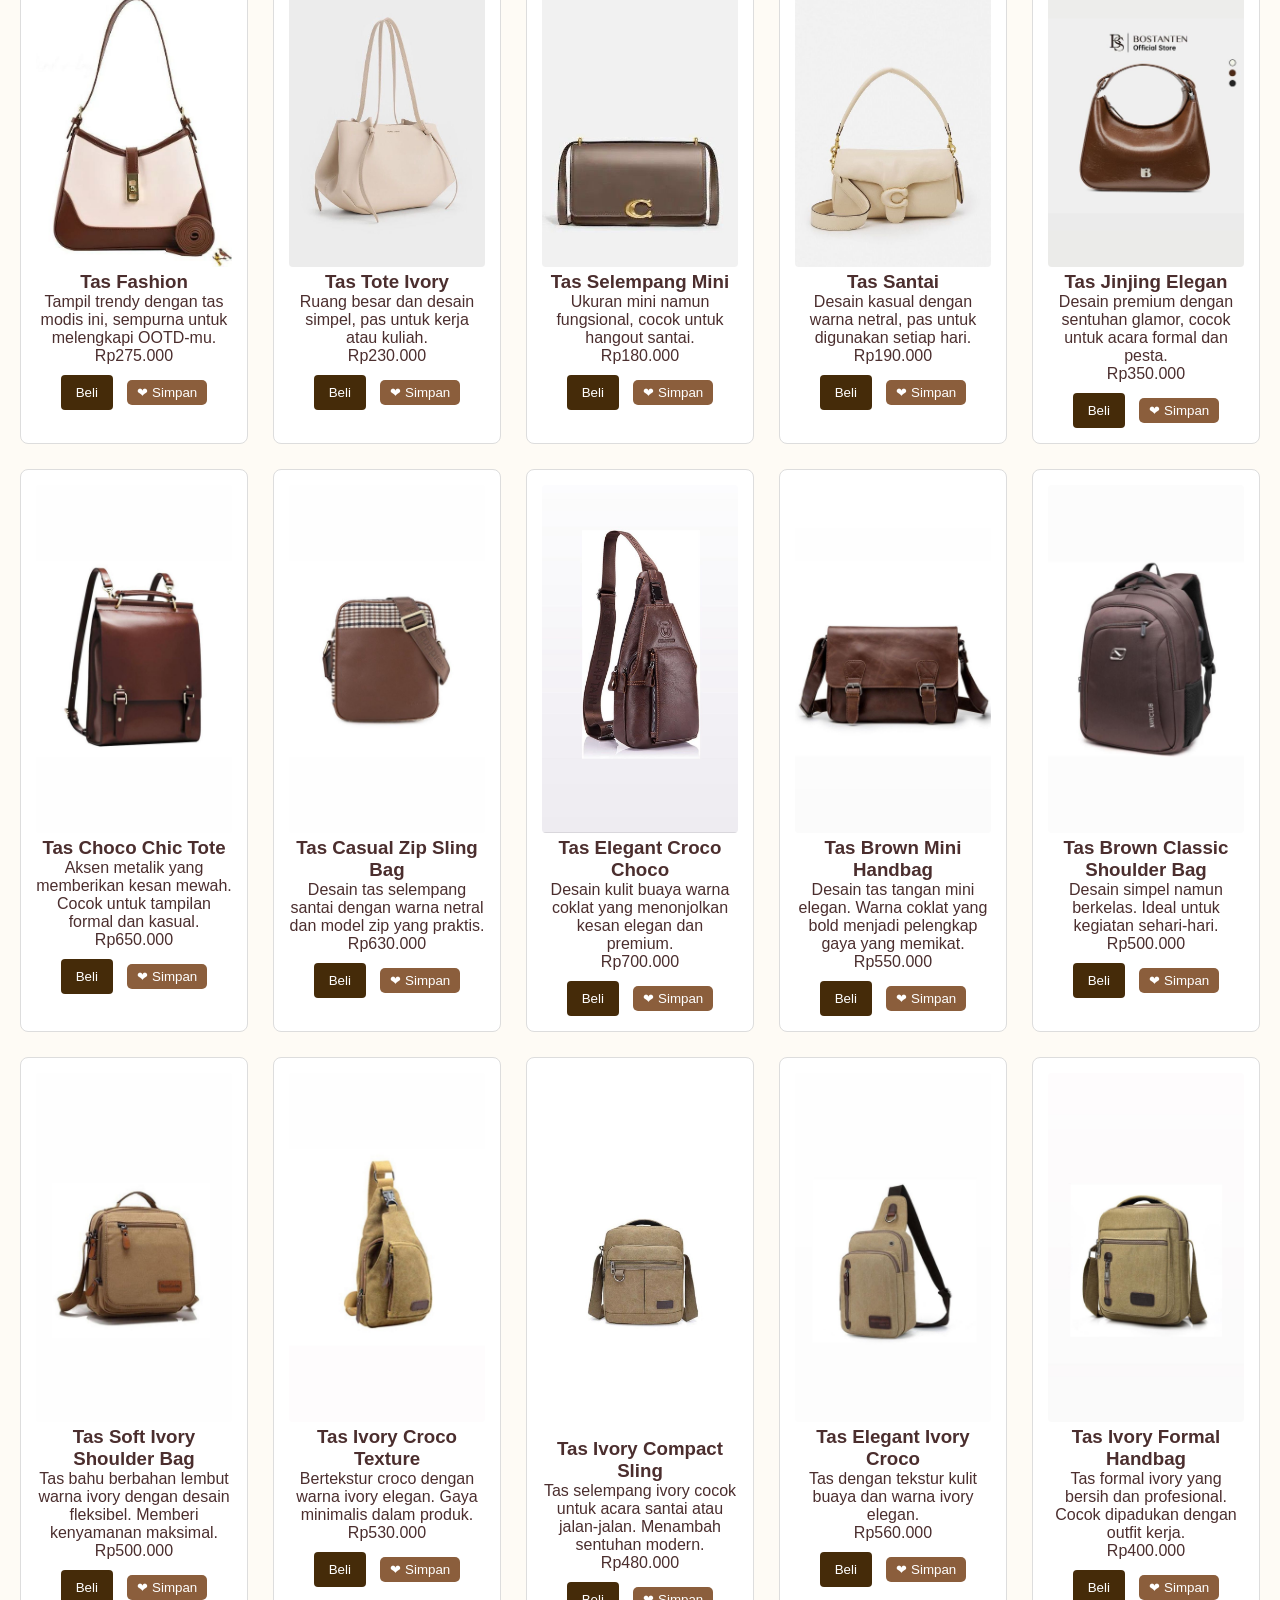
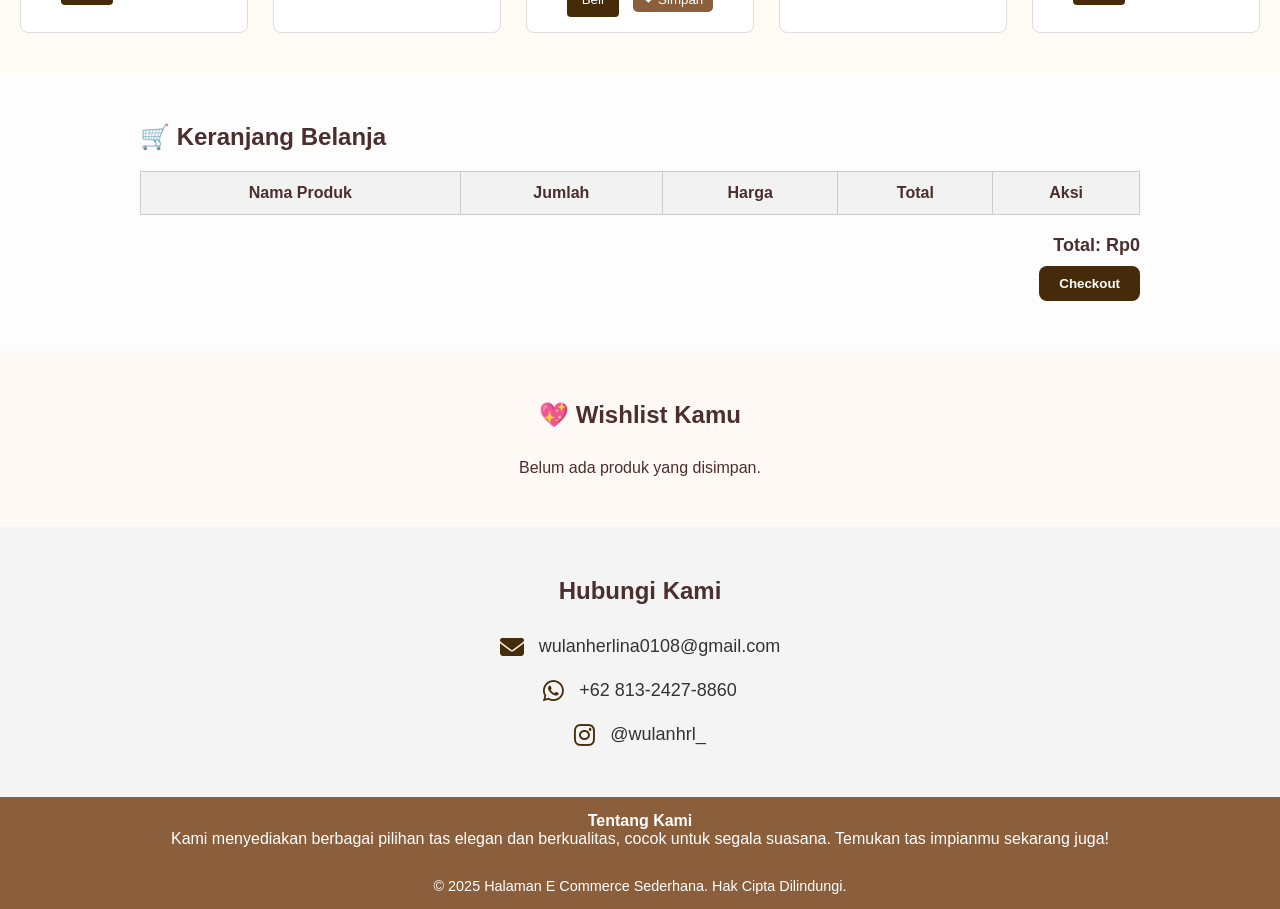
==== commit bc82d3b7: "Perbarui tampilan halaman" ====
--- a/index.html
+++ b/index.html
@@ -491,9 +491,9 @@
   }
 
   // Perbarui jumlah di menu navigasi
-  const link = document.querySelector('a[href="#wishlist"]');
+  const link = document.querySelector('a[href="#❤wishlist"]');
   if (link) {
-    link.textContent = `Wishlist (${wishlist.length})`;
+    link.textContent = `❤Wishlist (${wishlist.length})`;
   }
 }
 
